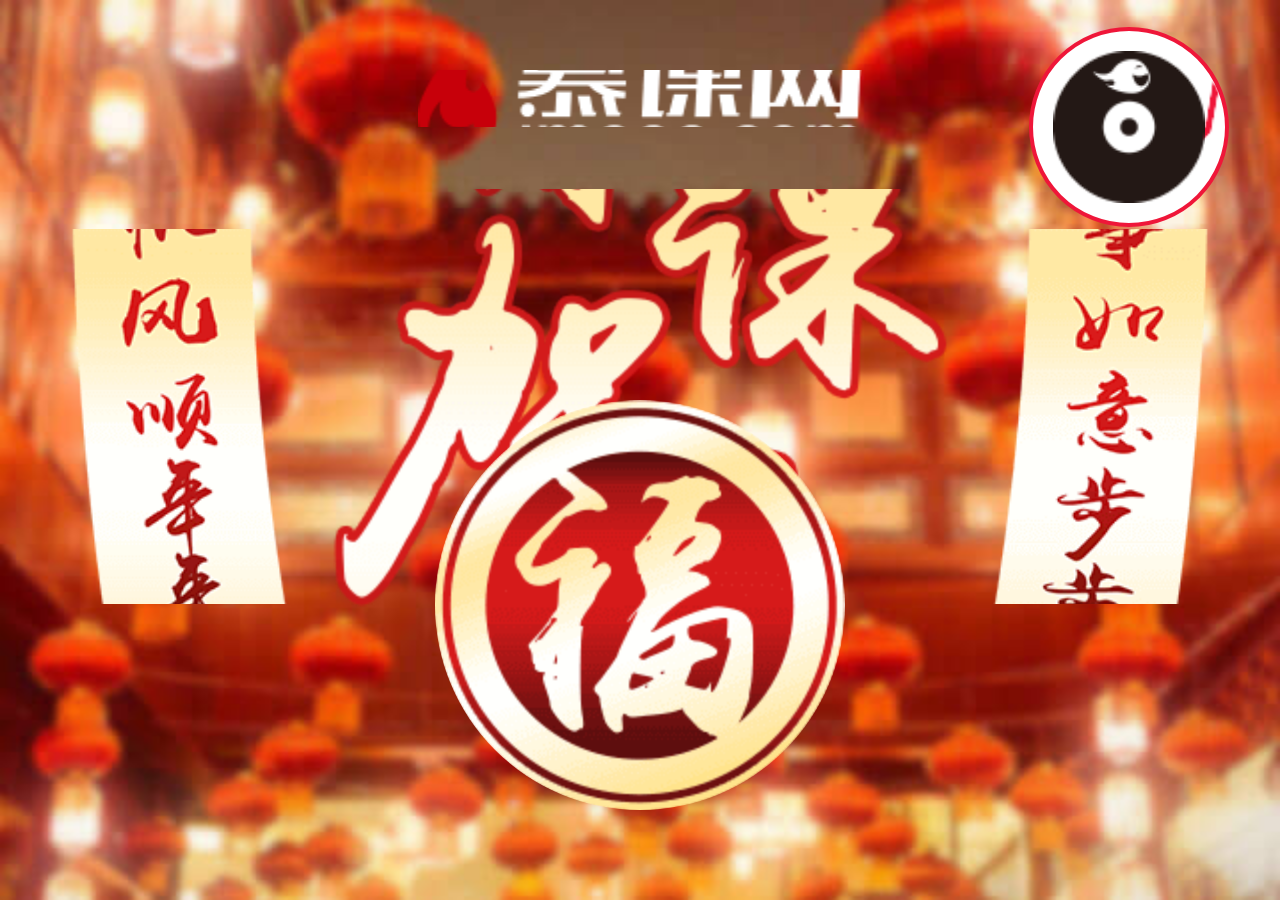
==== index.html @ af1b5fbf "移动index的位置" ====
<!DOCTYPE html>
	<html lang="Zh-cn">
	<head>
		<meta charset="UTF-8">
		<title>测试</title>
		<link rel="stylesheet" href="../css/style.css">
	</head>
	<body>
		<div id="music">
			<img src="../image/music_pointer.png">
			<img src="../image/music_disc.png">
		</div>

		<div class="page" id="page1">
			<div class="bg"></div>
			<div class="p1_lantern">点击屏幕<br>开启2018好运</div>
			<div class="p1_imooc"></div>
			<div class="p1_words">2018年新年特献</div>
		</div>
		<div class="page" id="page2">
			<div class="bg"></div>
			<div class="p2_circle"></div>
			<div class="p2_2016"></div>
		</div>
		<div class="page" id="page3">
			<div class="bg"></div>
			<div class="p3_logo"></div>
			<div class="p3_title"></div>
			<div class="p3_second"></div>
			<div class="p3_first"></div>			
			<div class="p3_blessing"></div>
		</div>

	</body>
	</html>
---- css/style.css ----
*{
	margin: 0;
	padding: 0;
	border: none;
	font-size: 1.5625vw;
	font-family: "Microsoft Yahei";
}
html,body{
	width: 100%;
	height: 100%;
}

/* music */
#music{
	position: fixed;
	top: 3vh;
	right: 4vw;
	width: 15vw;
	height: 15vw;
	border: 4px solid #ef1639;
	border-radius: 50%;
	background: #fff;
}
#music > img:first-of-type {
	position: absolute;
	top: 24%;
	right: 2.5%;
	width: 28.421%;
}
#music > img:last-of-type {
	position: absolute;
	top: 0;
	right: 0;
	left: 0;
	bottom: 0;
	margin: auto;
	width: 79%;
}
/* page */
.page {
	position: absolute;
	height: 100%;
	width: 100%;
}
.page > .bg{
	position: absolute;
	z-index: -1;
	width: 100%;
	height: 100%;
}
/* page1 */
#page1 {
	display: none;
}
#page1 > .bg{
	background:url("../image/p1_bg.jpg") no-repeat center center;
	background-size: 100%;

}
#page1 > .p1_lantern {
	position: absolute;
	top: -3.4%;
	right: 0;
	left: 0;
	margin: auto;
	background: url('../image/p1_lantern.png') no-repeat center bottom;
	background-size: 100%;
	width: 45vw;
	height: 71.2vh;
	font-size: 3.506rem;
	padding-top: 31vh;
	text-align: center;
	-webkit-box-sizing: border-box;
	   -moz-box-sizing: border-box;
	    -ms-box-sizing: border-box;
	     -o-box-sizing: border-box;
	        box-sizing: border-box;

}

#page1 > .p1_lantern:before	{
	position: absolute;
	top: 0;
	left: 0;
	right: 0;
	bottom: 0;
	z-index: -1;
	content: "";
	margin: auto;
	width: 30vw;
	height: 30vw;
	background: #d60b3b;
	border-radius: 50%;
	opacity: .5;
	-webkit-box-shadow: 0 0 10vw 10vw #d60b3b;
	   -moz-box-shadow: 0 0 10vw 10vw #d60b3b;
	     -o-box-shadow: 0 0 10vw 10vw #d60b3b;
	        box-shadow: 0 0 10vw 10vw #d60b3b;
}

#page1 > .p1_imooc {
	background: url('../image/p1_imooc.png') no-repeat center center;
	background-size: 100%;
	position: absolute;
	bottom: 9vh;
	right: 0;
	left: 0;
	width: 27.656vw;
	height: 18.64vh;
	margin: auto;
}

#page1 > .p1_words {
	font-size: 2.134rem;
	position: absolute;
	right: 0;
	left: 0;
	bottom: 48px;
	text-align: center;
	color: #231851;
}

/* page2 */
#page2 {
	display: none;
}
#page2 > .bg{
	background:url("../image/p2_bg.jpg") no-repeat center center;
	background-size: 100%;

}

#page2 > .p2_circle {
	position: absolute;
	top: 0;
	right: 0;
	left: 0;
	bottom: 0;
	margin: auto;
	border-radius: 50%;
	background: url('../image/p2_circle_outer.png') no-repeat center center;
	background-size: 100%;
	width: 59.375vw;
	height: 59.375vw;
}

#page2 > .p2_circle:before {
	position: absolute;
	top: 0;
	right: 0;
	left: 0;
	bottom: 0;
	margin: auto;
	border-radius: 50%;
	content: "";
	background: url('../image/p2_circle_middle.png') no-repeat center center;
	background-size: 100%;
	width: 42.625vw;
	height: 42.625vw;
}

#page2 > .p2_circle:after {
	position: absolute;
	top: 0;
	right: 0;
	left: 0;
	bottom: 0;
	border-radius: 50%;
	content: "";
	margin: auto;
	background: url('../image/p2_circle_inner.png') no-repeat center center;
	background-size: 100%;
	width: 39.9375vw;
	height: 39.9375vw;
}

#page2 > .p2_2016 {
	position: absolute;
	top: 0;
	right: 0;
	left: 0;
	bottom: 0;
	margin: auto;
	background: url('../image/p2_2016.png') no-repeat center center;
	background-size: 100%;
	width: 27.5vw;
	height: 6.24vh;
}
/* page1 bg */
#page3 {
	display: block;
}
#page3 > .bg{
	background:url("../image/p3_bg.jpg") no-repeat center center;
	background-size: 100%;
}
#page3 > .p3_logo{
	background: url('../image/p3_logo.png') no-repeat center center;
	background-size: 100%;
	position: absolute;
	right: 0;
	top: 7.82vh;
	left: 0;
	margin: auto;
	width: 34.6875vw;
	height: 6.327vh;
}
#page3 > .p3_title {
	position: absolute;
	right: 0;
	left: 0;
	top: 21vh;
	margin: auto;
	background: url('../image/p3_title.png') no-repeat center center;
	background-size: 100%;
	width: 48.125vw;
	height: 50vh;
}
#page3 > .p3_second {
	position: absolute;
	left: 3.75vw;
	top: 25.48vh;
	background: url('../image/p3_couplet_second.png') no-repeat center center;
	background-size: 100%;
	width: 22.8125vw;
	height: 41.652vh;
}
#page3 > .p3_first {
	position: absolute;
	right: 3.75vw;
	top: 25.48vh;
	background: url('../image/p3_couplet_first.png') no-repeat center center;
	background-size: 100%;
	width: 22.8125vw;
	height: 41.652vh;
}
#page3 > .p3_blessing {
	position: absolute;
	right: 0;
	left: 0;
	bottom: 10vh;
	margin: auto;
	background: url('../image/p3_blessing.png') no-repeat center center;
	background-size: 100%;
	border-radius: 50%;
	width: 32vw;
	height: 32vw;
	color: #fff;
}
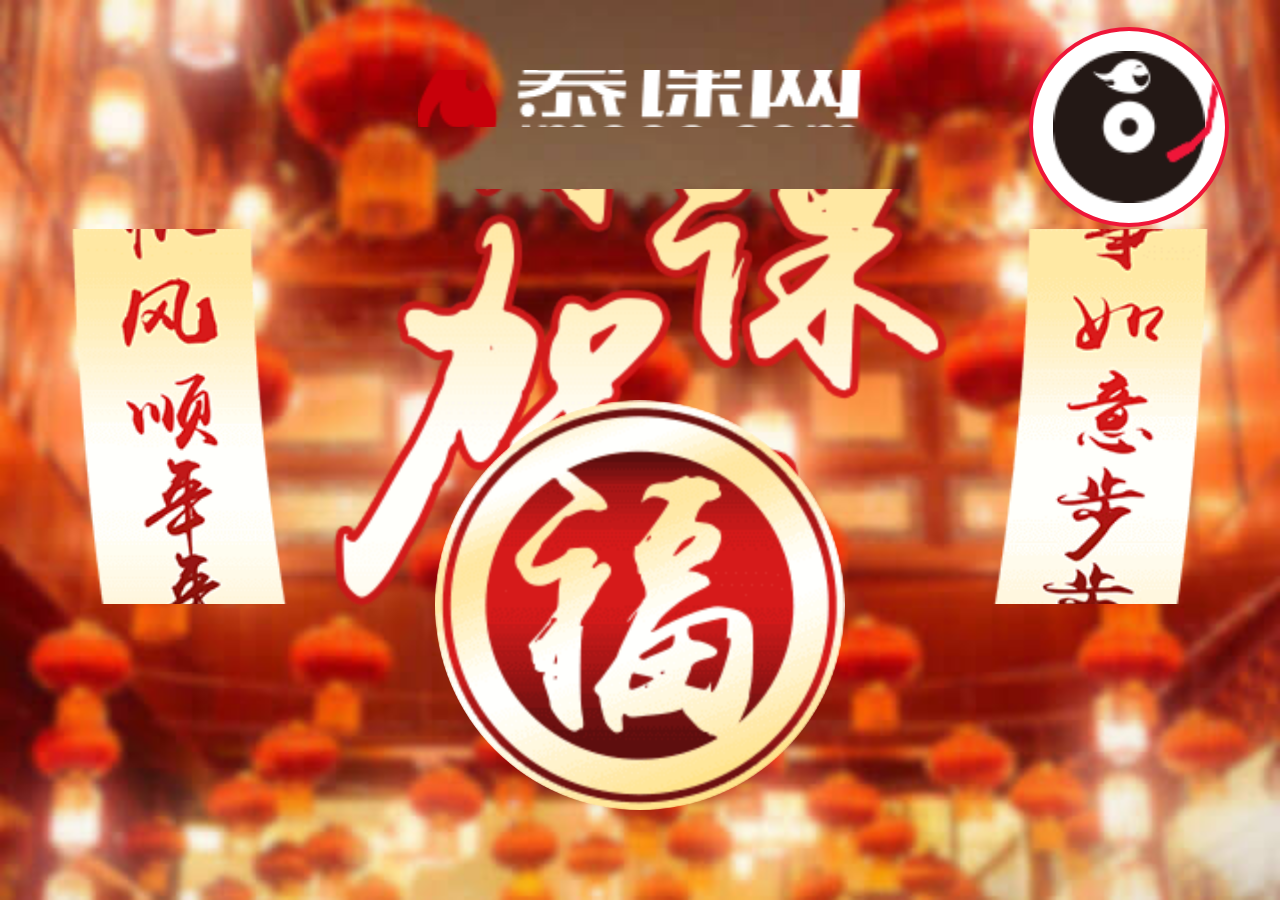
==== commit 233ea1de: "添加动画效果" ====
--- a/index.html
+++ b/index.html
@@ -8,7 +8,7 @@
 	<body>
 		<div id="music">
 			<img src="../image/music_pointer.png">
-			<img src="../image/music_disc.png">
+			<img class="play" src="../image/music_disc.png">
 		</div>
 
 		<div class="page" id="page1">
--- a/css/style.css
+++ b/css/style.css
@@ -1,249 +1,527 @@
-*{
-	margin: 0;
-	padding: 0;
-	border: none;
-	font-size: 1.5625vw;
-	font-family: "Microsoft Yahei";
-}
-html,body{
-	width: 100%;
-	height: 100%;
-}
+* {
+    margin: 0;
+    padding: 0;
+    border: none;
+    font-size: 1.5625vw;
+    font-family: "Microsoft Yahei";
+}
+
+html,
+body {
+    width: 100%;
+    height: 100%;
+}
+
+
 
 /* music */
-#music{
-	position: fixed;
-	top: 3vh;
-	right: 4vw;
-	width: 15vw;
-	height: 15vw;
-	border: 4px solid #ef1639;
-	border-radius: 50%;
-	background: #fff;
-}
-#music > img:first-of-type {
-	position: absolute;
-	top: 24%;
-	right: 2.5%;
-	width: 28.421%;
-}
-#music > img:last-of-type {
-	position: absolute;
-	top: 0;
-	right: 0;
-	left: 0;
-	bottom: 0;
-	margin: auto;
-	width: 79%;
-}
+
+#music {
+    position: fixed;
+    top: 3vh;
+    right: 4vw;
+    width: 15vw;
+    height: 15vw;
+    border: 4px solid #ef1639;
+    border-radius: 50%;
+    background: #fff;
+}
+
+#music>img:first-of-type {
+    position: absolute;
+    top: 24%;
+    right: 2.5%;
+    width: 28.421%;
+    z-index: 1;
+}
+
+#music>img:last-of-type {
+    position: absolute;
+    top: 0;
+    right: 0;
+    left: 0;
+    bottom: 0;
+    margin: auto;
+    width: 79%;
+    z-index: 0;
+}
+
+
+/* 碟片旋转效果 */
+
+#music>img.play {
+    -webkit-animation: music_disk 4s linear infinite;
+    -o-animation: music_disk 4s linear infinite;
+    animation: music_disk 4s linear infinite;
+}
+
+@-webkit-keyframes music_disk {
+    0% {
+        -webkit-transform: rotate(0deg);
+        -ms-transform: rotate(0deg);
+        -o-transform: rotate(0deg);
+        transform: rotate(0deg);
+    }
+    100% {
+        -webkit-transform: rotate(360deg);
+        -ms-transform: rotate(360deg);
+        -o-transform: rotate(360deg);
+        transform: rotate(360deg);
+    }
+}
+
+@-o-keyframes music_disk {
+    0% {
+        -webkit-transform: rotate(0deg);
+        -ms-transform: rotate(0deg);
+        -o-transform: rotate(0deg);
+        transform: rotate(0deg);
+    }
+    100% {
+        -webkit-transform: rotate(360deg);
+        -ms-transform: rotate(360deg);
+        -o-transform: rotate(360deg);
+        transform: rotate(360deg);
+    }
+}
+
+@keyframes music_disk {
+    0% {
+        -webkit-transform: rotate(0deg);
+        -ms-transform: rotate(0deg);
+        -o-transform: rotate(0deg);
+        transform: rotate(0deg);
+    }
+    100% {
+        -webkit-transform: rotate(360deg);
+        -ms-transform: rotate(360deg);
+        -o-transform: rotate(360deg);
+        transform: rotate(360deg);
+    }
+}
+
+
 /* page */
+
 .page {
-	position: absolute;
-	height: 100%;
-	width: 100%;
-}
-.page > .bg{
-	position: absolute;
-	z-index: -1;
-	width: 100%;
-	height: 100%;
-}
+    position: absolute;
+    height: 100%;
+    width: 100%;
+}
+
+.page>.bg {
+    position: absolute;
+    z-index: -1;
+    width: 100%;
+    height: 100%;
+}
+
+
+
 /* page1 */
+
 #page1 {
-	display: none;
-}
-#page1 > .bg{
-	background:url("../image/p1_bg.jpg") no-repeat center center;
-	background-size: 100%;
-
-}
-#page1 > .p1_lantern {
-	position: absolute;
-	top: -3.4%;
-	right: 0;
-	left: 0;
-	margin: auto;
-	background: url('../image/p1_lantern.png') no-repeat center bottom;
-	background-size: 100%;
-	width: 45vw;
-	height: 71.2vh;
-	font-size: 3.506rem;
-	padding-top: 31vh;
-	text-align: center;
-	-webkit-box-sizing: border-box;
-	   -moz-box-sizing: border-box;
-	    -ms-box-sizing: border-box;
-	     -o-box-sizing: border-box;
-	        box-sizing: border-box;
-
-}
-
-#page1 > .p1_lantern:before	{
-	position: absolute;
-	top: 0;
-	left: 0;
-	right: 0;
-	bottom: 0;
-	z-index: -1;
-	content: "";
-	margin: auto;
-	width: 30vw;
-	height: 30vw;
-	background: #d60b3b;
-	border-radius: 50%;
-	opacity: .5;
-	-webkit-box-shadow: 0 0 10vw 10vw #d60b3b;
-	   -moz-box-shadow: 0 0 10vw 10vw #d60b3b;
-	     -o-box-shadow: 0 0 10vw 10vw #d60b3b;
-	        box-shadow: 0 0 10vw 10vw #d60b3b;
-}
-
-#page1 > .p1_imooc {
-	background: url('../image/p1_imooc.png') no-repeat center center;
-	background-size: 100%;
-	position: absolute;
-	bottom: 9vh;
-	right: 0;
-	left: 0;
-	width: 27.656vw;
-	height: 18.64vh;
-	margin: auto;
-}
-
-#page1 > .p1_words {
-	font-size: 2.134rem;
-	position: absolute;
-	right: 0;
-	left: 0;
-	bottom: 48px;
-	text-align: center;
-	color: #231851;
-}
+    display: none;
+}
+
+#page1>.bg {
+    background: url("../image/p1_bg.jpg") no-repeat center center;
+    background-size: 100%;
+}
+
+#page1>.p1_lantern {
+    position: absolute;
+    top: -3.4%;
+    right: 0;
+    left: 0;
+    margin: auto;
+    background: url('../image/p1_lantern.png') no-repeat center bottom;
+    background-size: 100%;
+    width: 45vw;
+    height: 71.2vh;
+    font-size: 3.506rem;
+    padding-top: 31vh;
+    text-align: center;
+    -webkit-box-sizing: border-box;
+    -moz-box-sizing: border-box;
+    -ms-box-sizing: border-box;
+    -o-box-sizing: border-box;
+    box-sizing: border-box;
+}
+
+
+#page1>.p1_lantern:before {
+    position: absolute;
+    top: 0;
+    left: 0;
+    right: 0;
+    bottom: 0;
+    z-index: -1;
+    content: "";
+    margin: auto;
+    width: 30vw;
+    height: 30vw;
+    background: #d60b3b;
+    border-radius: 50%;
+    opacity: .5;
+    -webkit-box-shadow: 0 0 10vw 10vw #d60b3b;
+    -moz-box-shadow: 0 0 10vw 10vw #d60b3b;
+    -o-box-shadow: 0 0 10vw 10vw #d60b3b;
+    box-shadow: 0 0 10vw 10vw #d60b3b;
+    -webkit-animation: p1_lantern .5s infinite alternate;
+    -o-animation: p1_lantern .5s infinite alternate;
+    animation: p1_lantern .5s infinite alternate;
+}
+
+@-webkit-keyframes p1_lantern {
+    0% {
+        opacity: .5;
+        -webkit-transform: scale(.8, .8);
+        transform: scale(.8, .8);
+    }
+    100% {
+        opacity: 1;
+    }
+}
+
+@-o-keyframes p1_lantern {
+    0% {
+        opacity: .5;
+        -webkit-transform: scale(.8, .8);
+        transform: scale(.8, .8);
+    }
+    100% {
+        opacity: 1;
+    }
+}
+
+@keyframes p1_lantern {
+    0% {
+        opacity: .5;
+        -webkit-transform: scale(.8, .8);
+        transform: scale(.8, .8);
+    }
+    100% {
+        opacity: 1;
+    }
+}
+
+#page1>.p1_imooc {
+    background: url('../image/p1_imooc.png') no-repeat center center;
+    background-size: 100%;
+    position: absolute;
+    bottom: 9vh;
+    right: 0;
+    left: 0;
+    width: 27.656vw;
+    height: 18.64vh;
+    margin: auto;
+}
+
+#page1>.p1_words {
+    font-size: 2.134rem;
+    position: absolute;
+    right: 0;
+    left: 0;
+    bottom: 48px;
+    text-align: center;
+    color: #231851;
+}
+
+
 
 /* page2 */
+
 #page2 {
-	display: none;
-}
-#page2 > .bg{
-	background:url("../image/p2_bg.jpg") no-repeat center center;
-	background-size: 100%;
-
-}
-
-#page2 > .p2_circle {
-	position: absolute;
-	top: 0;
-	right: 0;
-	left: 0;
-	bottom: 0;
-	margin: auto;
-	border-radius: 50%;
-	background: url('../image/p2_circle_outer.png') no-repeat center center;
-	background-size: 100%;
-	width: 59.375vw;
-	height: 59.375vw;
-}
-
-#page2 > .p2_circle:before {
-	position: absolute;
-	top: 0;
-	right: 0;
-	left: 0;
-	bottom: 0;
-	margin: auto;
-	border-radius: 50%;
-	content: "";
-	background: url('../image/p2_circle_middle.png') no-repeat center center;
-	background-size: 100%;
-	width: 42.625vw;
-	height: 42.625vw;
-}
-
-#page2 > .p2_circle:after {
-	position: absolute;
-	top: 0;
-	right: 0;
-	left: 0;
-	bottom: 0;
-	border-radius: 50%;
-	content: "";
-	margin: auto;
-	background: url('../image/p2_circle_inner.png') no-repeat center center;
-	background-size: 100%;
-	width: 39.9375vw;
-	height: 39.9375vw;
-}
-
-#page2 > .p2_2016 {
-	position: absolute;
-	top: 0;
-	right: 0;
-	left: 0;
-	bottom: 0;
-	margin: auto;
-	background: url('../image/p2_2016.png') no-repeat center center;
-	background-size: 100%;
-	width: 27.5vw;
-	height: 6.24vh;
-}
+    display: none;
+}
+
+#page2>.bg {
+    background: url("../image/p2_bg.jpg") no-repeat center center;
+    background-size: 100%;
+}
+
+#page2>.p2_circle {
+    position: absolute;
+    top: 0;
+    right: 0;
+    left: 0;
+    bottom: 0;
+    margin: auto;
+    border-radius: 50%;
+    background: url('../image/p2_circle_outer.png') no-repeat center center;
+    background-size: 100%;
+    width: 59.375vw;
+    height: 59.375vw;
+    -webkit-animation: p2_circle_outter 1s linear 3s infinite;
+    -o-animation: p2_circle_outter 1s linear 3s infinite;
+    animation: p2_circle_outter 1s linear 3s infinite;
+}
+@keyframes p2_circle_outter {
+	0%{
+		transform: rotate(0deg);
+		-o-transform: rotate(0deg);
+		-webkit-transform: rotate(0deg);
+	}
+	100%{
+		transform: rotate(-360deg);
+		-o-transform: rotate(-360deg);
+		-webkit-transform: rotate(-360deg);
+	}
+}
+@-webkit-keyframes p2_circle_outter {
+	0%{
+		transform: rotate(0deg);
+		-o-transform: rotate(0deg);
+		-webkit-transform: rotate(0deg);
+	}
+	100%{
+		transform: rotate(-360deg);
+		-o-transform: rotate(-360deg);
+		-webkit-transform: rotate(-360deg);
+	}
+}
+@-o-keyframes p2_circle_outter {
+	0%{
+		transform: rotate(0deg);
+		-o-transform: rotate(0deg);
+		-webkit-transform: rotate(0deg);
+	}
+	100%{
+		transform: rotate(-360deg);
+		-o-transform: rotate(-360deg);
+		-webkit-transform: rotate(-360deg);
+	}
+}
+
+#page2>.p2_circle:before {
+    position: absolute;
+    top: 0;
+    right: 0;
+    left: 0;
+    bottom: 0;
+    margin: auto;
+    border-radius: 50%;
+    content: "";
+    background: url('../image/p2_circle_middle.png') no-repeat center center;
+    background-size: 100%;
+    width: 42.625vw;
+    height: 42.625vw;
+    -webkit-animation: p2_circle_middle 1s linear 2s infinite;
+    -o-animation: p2_circle_middle 1s linear 2s infinite;
+    animation: p2_circle_middle 1s linear 2s infinite;
+}
+@keyframes p2_circle_middle {
+	0%{
+		transform: rotate(0deg);
+		-o-transform: rotate(0deg);
+		-webkit-transform: rotate(0deg);
+	}
+	100%{
+		transform: rotate(720deg);
+		-o-transform: rotate(720deg);
+		-webkit-transform: rotate(720deg);
+	}
+}
+@-webkit-keyframes p2_circle_middle {
+	0%{
+		transform: rotate(0deg);
+		-o-transform: rotate(0deg);
+		-webkit-transform: rotate(0deg);
+	}
+	100%{
+		transform: rotate(720deg);
+		-o-transform: rotate(720deg);
+		-webkit-transform: rotate(720deg);
+	}
+}
+@-o-keyframes p2_circle_middle {
+	0%{
+		transform: rotate(0deg);
+		-o-transform: rotate(0deg);
+		-webkit-transform: rotate(0deg);
+	}
+	100%{
+		transform: rotate(720deg);
+		-o-transform: rotate(720deg);
+		-webkit-transform: rotate(720deg);
+	}
+}
+
+
+#page2>.p2_circle:after {
+    position: absolute;
+    top: 0;
+    right: 0;
+    left: 0;
+    bottom: 0;
+    border-radius: 50%;
+    content: "";
+    margin: auto;
+    background: url('../image/p2_circle_inner.png') no-repeat center center;
+    background-size: 100%;
+    width: 37.9375vw;
+    height: 37.9375vw;
+    -webkit-animation: p2_circle_inner 1s linear 1s infinite;
+    -o-animation: p2_circle_inner 1s linear 1s infinite;
+    animation: p2_circle_inner 1s linear 1s infinite;
+}
+@keyframes p2_circle_inner {
+	0%{
+		transform: rotate(0deg);
+		-o-transform: rotate(0deg);
+		-webkit-transform: rotate(0deg);
+	}
+	100%{
+		transform: rotate(-1080deg);
+		-o-transform: rotate(-1080deg);
+		-webkit-transform: rotate(-1080deg);
+	}
+}
+@-webkit-keyframes p2_circle_inner {
+	0%{
+		transform: rotate(0deg);
+		-o-transform: rotate(0deg);
+		-webkit-transform: rotate(0deg);
+	}
+	100%{
+		transform: rotate(-1080deg);
+		-o-transform: rotate(-1080deg);
+		-webkit-transform: rotate(-1080deg);
+	}
+}
+@-o-keyframes p2_circle_inner {
+	0%{
+		transform: rotate(0deg);
+		-o-transform: rotate(0deg);
+		-webkit-transform: rotate(0deg);
+	}
+	100%{
+		transform: rotate(-1080deg);
+		-o-transform: rotate(-1080deg);
+		-webkit-transform: rotate(-1080deg);
+	}
+}
+
+#page2>.p2_2016 {
+    position: absolute;
+    top: 0;
+    right: 0;
+    left: 0;
+    bottom: 0;
+    margin: auto;
+    background: url('../image/p2_2016.png') no-repeat center center;
+    background-size: 100%;
+    width: 27.5vw;
+    height: 6.24vh;
+}
+
+
+
 /* page1 bg */
+
 #page3 {
-	display: block;
-}
-#page3 > .bg{
-	background:url("../image/p3_bg.jpg") no-repeat center center;
-	background-size: 100%;
-}
-#page3 > .p3_logo{
-	background: url('../image/p3_logo.png') no-repeat center center;
-	background-size: 100%;
-	position: absolute;
-	right: 0;
-	top: 7.82vh;
-	left: 0;
-	margin: auto;
-	width: 34.6875vw;
-	height: 6.327vh;
-}
-#page3 > .p3_title {
-	position: absolute;
-	right: 0;
-	left: 0;
-	top: 21vh;
-	margin: auto;
-	background: url('../image/p3_title.png') no-repeat center center;
-	background-size: 100%;
-	width: 48.125vw;
-	height: 50vh;
-}
-#page3 > .p3_second {
-	position: absolute;
-	left: 3.75vw;
-	top: 25.48vh;
-	background: url('../image/p3_couplet_second.png') no-repeat center center;
-	background-size: 100%;
-	width: 22.8125vw;
-	height: 41.652vh;
-}
-#page3 > .p3_first {
-	position: absolute;
-	right: 3.75vw;
-	top: 25.48vh;
-	background: url('../image/p3_couplet_first.png') no-repeat center center;
-	background-size: 100%;
-	width: 22.8125vw;
-	height: 41.652vh;
-}
-#page3 > .p3_blessing {
-	position: absolute;
-	right: 0;
-	left: 0;
-	bottom: 10vh;
-	margin: auto;
-	background: url('../image/p3_blessing.png') no-repeat center center;
-	background-size: 100%;
-	border-radius: 50%;
-	width: 32vw;
-	height: 32vw;
-	color: #fff;
+    display: block;
+}
+
+#page3>.bg {
+    background: url("../image/p3_bg.jpg") no-repeat center center;
+    background-size: 100%;
+}
+
+#page3>.p3_logo {
+    background: url('../image/p3_logo.png') no-repeat center center;
+    background-size: 100%;
+    position: absolute;
+    right: 0;
+    top: 7.82vh;
+    left: 0;
+    margin: auto;
+    width: 34.6875vw;
+    height: 6.327vh;
+}
+
+#page3>.p3_title {
+    position: absolute;
+    right: 0;
+    left: 0;
+    top: 21vh;
+    margin: auto;
+    background: url('../image/p3_title.png') no-repeat center center;
+    background-size: 100%;
+    width: 48.125vw;
+    height: 50vh;
+}
+
+#page3>.p3_second {
+    position: absolute;
+    left: 3.75vw;
+    top: 25.48vh;
+    background: url('../image/p3_couplet_second.png') no-repeat center center;
+    background-size: 100%;
+    width: 22.8125vw;
+    height: 41.652vh;
+}
+
+#page3>.p3_first {
+    position: absolute;
+    right: 3.75vw;
+    top: 25.48vh;
+    background: url('../image/p3_couplet_first.png') no-repeat center center;
+    background-size: 100%;
+    width: 22.8125vw;
+    height: 41.652vh;
+}
+
+#page3>.p3_blessing {
+    position: absolute;
+    right: 0;
+    left: 0;
+    bottom: 10vh;
+    margin: auto;
+    background: url('../image/p3_blessing.png') no-repeat center center;
+    background-size: 100%;
+    border-radius: 50%;
+    width: 32vw;
+    height: 32vw;
+    color: #fff;
+    -webkit-animation: p3_blessing 2s linear infinite;
+    -o-animation: p3_blessing 2s linear infinite;
+    animation: p3_blessing 2s linear infinite;
+}
+@keyframes p3_blessing {
+	0%{
+		transform: rotate(0deg);
+		-o-transform: rotate(0deg);
+		-webkit-transform: rotate(0deg);
+	}
+	100%{
+		transform: rotate(360deg);
+		-o-transform: rotate(360deg);
+		-webkit-transform: rotate(360deg);
+	}
+}
+@-webkit-keyframes p3_blessing {
+	0%{
+		transform: rotate(0deg);
+		-o-transform: rotate(0deg);
+		-webkit-transform: rotate(0deg);
+	}
+	100%{
+		transform: rotate(360deg);
+		-o-transform: rotate(360deg);
+		-webkit-transform: rotate(360deg);
+	}
+}
+@-o-keyframes p3_blessing {
+	0%{
+		transform: rotate(0deg);
+		-o-transform: rotate(0deg);
+		-webkit-transform: rotate(0deg);
+	}
+	100%{
+		transform: rotate(360deg);
+		-o-transform: rotate(360deg);
+		-webkit-transform: rotate(360deg);
+	}
 }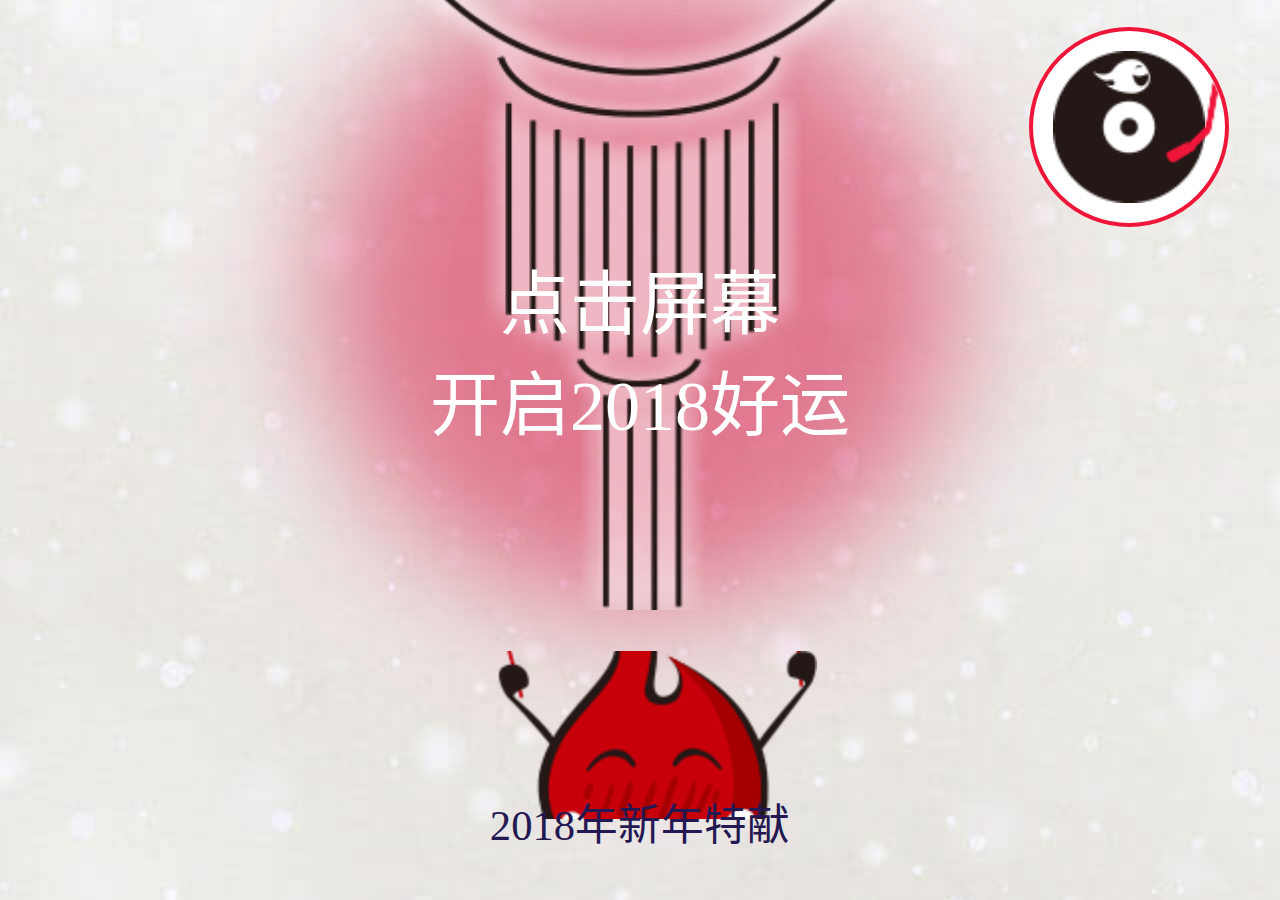
==== commit b423e53b: "FINISH！" ====
--- a/index.html
+++ b/index.html
@@ -2,15 +2,14 @@
 	<html lang="Zh-cn">
 	<head>
 		<meta charset="UTF-8">
+		<meta name="X-UA-Compatible" content="IE=edge, chrome=1">
+		<meta name="viewport" content="width=device-width, initial-scale=1, minimum-scale=1,maximum-scale=1,user-scalable=no">
+		<meta name="format-detection" content="telephone=no">
 		<title>测试</title>
-		<link rel="stylesheet" href="../css/style.css">
+		<link rel="stylesheet" href="css/style.css">
+		<script type="text/javascript" src="js/index.js"></script>
 	</head>
 	<body>
-		<div id="music">
-			<img src="../image/music_pointer.png">
-			<img class="play" src="../image/music_disc.png">
-		</div>
-
 		<div class="page" id="page1">
 			<div class="bg"></div>
 			<div class="p1_lantern">点击屏幕<br>开启2018好运</div>
@@ -18,18 +17,25 @@
 			<div class="p1_words">2018年新年特献</div>
 		</div>
 		<div class="page" id="page2">
+			<div class="bg p2_loading"></div>
 			<div class="bg"></div>
 			<div class="p2_circle"></div>
 			<div class="p2_2016"></div>
 		</div>
 		<div class="page" id="page3">
 			<div class="bg"></div>
-			<div class="p3_logo"></div>
+			<div class="p3_logo" id="logo"></div>
 			<div class="p3_title"></div>
 			<div class="p3_second"></div>
 			<div class="p3_first"></div>			
 			<div class="p3_blessing"></div>
 		</div>
-
+		<div class="music">
+			<img src="image/music_pointer.png">
+			<img class="play" id="music" src="image/music_disc.png">
+		</div>
+		<audio autoplay="true">
+			<source src="audio/2855.wav" type="audio/mpeg">
+		</audio>
 	</body>
 	</html>--- a/css/style.css
+++ b/css/style.css
@@ -10,13 +10,15 @@
 body {
     width: 100%;
     height: 100%;
-}
+    overflow: hidden;
+}
+
 
 
 
 /* music */
 
-#music {
+.music {
     position: fixed;
     top: 3vh;
     right: 4vw;
@@ -27,7 +29,7 @@
     background: #fff;
 }
 
-#music>img:first-of-type {
+.music>img:first-of-type {
     position: absolute;
     top: 24%;
     right: 2.5%;
@@ -35,7 +37,7 @@
     z-index: 1;
 }
 
-#music>img:last-of-type {
+.music>img:last-of-type {
     position: absolute;
     top: 0;
     right: 0;
@@ -47,9 +49,10 @@
 }
 
 
+
 /* 碟片旋转效果 */
 
-#music>img.play {
+.music>img.play {
     -webkit-animation: music_disk 4s linear infinite;
     -o-animation: music_disk 4s linear infinite;
     animation: music_disk 4s linear infinite;
@@ -101,6 +104,7 @@
 }
 
 
+
 /* page */
 
 .page {
@@ -118,10 +122,11 @@
 
 
 
+
 /* page1 */
 
 #page1 {
-    display: none;
+    display: block;
 }
 
 #page1>.bg {
@@ -140,6 +145,7 @@
     width: 45vw;
     height: 71.2vh;
     font-size: 3.506rem;
+    color: #fff;
     padding-top: 31vh;
     text-align: center;
     -webkit-box-sizing: border-box;
@@ -230,10 +236,50 @@
 
 
 
+
 /* page2 */
 
 #page2 {
     display: none;
+    -webkit-transition: .5s;
+    -o-transition: .5s;
+    transition: .5s;
+}
+
+#page2.fadeOut {
+    opacity: .3;
+    -webkit-transform: translate(0, -100%);
+    -o-transform: translate(0, -100%);
+    transform: translate(0, -100%);
+}
+#page2 >.bg_p2_loading {z-index: 4;background: #ef1639;
+-webkit-animation: bg_p2_loading 1s linear forwards;
+-o-animation: bg_p2_loading 1s linear forwards;
+animation: bg_p2_loading 1s linear forwards;
+}
+@-webkit-keyframes bg_p2_loading {
+    0%{
+        opacity: 1;
+    }
+    100%{
+        opacity: 0;
+    }
+}
+@-o-keyframes bg_p2_loading {
+    0%{
+        opacity: 1;
+    }
+    100%{
+        opacity: 0;
+    }
+}
+@keyframes bg_p2_loading {
+    0%{
+        opacity: 1;
+    }
+    100%{
+        opacity: 0;
+    }
 }
 
 #page2>.bg {
@@ -257,41 +303,44 @@
     -o-animation: p2_circle_outter 1s linear 3s infinite;
     animation: p2_circle_outter 1s linear 3s infinite;
 }
+
 @keyframes p2_circle_outter {
-	0%{
-		transform: rotate(0deg);
-		-o-transform: rotate(0deg);
-		-webkit-transform: rotate(0deg);
-	}
-	100%{
-		transform: rotate(-360deg);
-		-o-transform: rotate(-360deg);
-		-webkit-transform: rotate(-360deg);
-	}
-}
+    0% {
+        transform: rotate(0deg);
+        -o-transform: rotate(0deg);
+        -webkit-transform: rotate(0deg);
+    }
+    100% {
+        transform: rotate(-360deg);
+        -o-transform: rotate(-360deg);
+        -webkit-transform: rotate(-360deg);
+    }
+}
+
 @-webkit-keyframes p2_circle_outter {
-	0%{
-		transform: rotate(0deg);
-		-o-transform: rotate(0deg);
-		-webkit-transform: rotate(0deg);
-	}
-	100%{
-		transform: rotate(-360deg);
-		-o-transform: rotate(-360deg);
-		-webkit-transform: rotate(-360deg);
-	}
-}
+    0% {
+        transform: rotate(0deg);
+        -o-transform: rotate(0deg);
+        -webkit-transform: rotate(0deg);
+    }
+    100% {
+        transform: rotate(-360deg);
+        -o-transform: rotate(-360deg);
+        -webkit-transform: rotate(-360deg);
+    }
+}
+
 @-o-keyframes p2_circle_outter {
-	0%{
-		transform: rotate(0deg);
-		-o-transform: rotate(0deg);
-		-webkit-transform: rotate(0deg);
-	}
-	100%{
-		transform: rotate(-360deg);
-		-o-transform: rotate(-360deg);
-		-webkit-transform: rotate(-360deg);
-	}
+    0% {
+        transform: rotate(0deg);
+        -o-transform: rotate(0deg);
+        -webkit-transform: rotate(0deg);
+    }
+    100% {
+        transform: rotate(-360deg);
+        -o-transform: rotate(-360deg);
+        -webkit-transform: rotate(-360deg);
+    }
 }
 
 #page2>.p2_circle:before {
@@ -311,41 +360,44 @@
     -o-animation: p2_circle_middle 1s linear 2s infinite;
     animation: p2_circle_middle 1s linear 2s infinite;
 }
+
 @keyframes p2_circle_middle {
-	0%{
-		transform: rotate(0deg);
-		-o-transform: rotate(0deg);
-		-webkit-transform: rotate(0deg);
-	}
-	100%{
-		transform: rotate(720deg);
-		-o-transform: rotate(720deg);
-		-webkit-transform: rotate(720deg);
-	}
-}
+    0% {
+        transform: rotate(0deg);
+        -o-transform: rotate(0deg);
+        -webkit-transform: rotate(0deg);
+    }
+    100% {
+        transform: rotate(720deg);
+        -o-transform: rotate(720deg);
+        -webkit-transform: rotate(720deg);
+    }
+}
+
 @-webkit-keyframes p2_circle_middle {
-	0%{
-		transform: rotate(0deg);
-		-o-transform: rotate(0deg);
-		-webkit-transform: rotate(0deg);
-	}
-	100%{
-		transform: rotate(720deg);
-		-o-transform: rotate(720deg);
-		-webkit-transform: rotate(720deg);
-	}
-}
+    0% {
+        transform: rotate(0deg);
+        -o-transform: rotate(0deg);
+        -webkit-transform: rotate(0deg);
+    }
+    100% {
+        transform: rotate(720deg);
+        -o-transform: rotate(720deg);
+        -webkit-transform: rotate(720deg);
+    }
+}
+
 @-o-keyframes p2_circle_middle {
-	0%{
-		transform: rotate(0deg);
-		-o-transform: rotate(0deg);
-		-webkit-transform: rotate(0deg);
-	}
-	100%{
-		transform: rotate(720deg);
-		-o-transform: rotate(720deg);
-		-webkit-transform: rotate(720deg);
-	}
+    0% {
+        transform: rotate(0deg);
+        -o-transform: rotate(0deg);
+        -webkit-transform: rotate(0deg);
+    }
+    100% {
+        transform: rotate(720deg);
+        -o-transform: rotate(720deg);
+        -webkit-transform: rotate(720deg);
+    }
 }
 
 
@@ -366,41 +418,44 @@
     -o-animation: p2_circle_inner 1s linear 1s infinite;
     animation: p2_circle_inner 1s linear 1s infinite;
 }
+
 @keyframes p2_circle_inner {
-	0%{
-		transform: rotate(0deg);
-		-o-transform: rotate(0deg);
-		-webkit-transform: rotate(0deg);
-	}
-	100%{
-		transform: rotate(-1080deg);
-		-o-transform: rotate(-1080deg);
-		-webkit-transform: rotate(-1080deg);
-	}
-}
+    0% {
+        transform: rotate(0deg);
+        -o-transform: rotate(0deg);
+        -webkit-transform: rotate(0deg);
+    }
+    100% {
+        transform: rotate(-1080deg);
+        -o-transform: rotate(-1080deg);
+        -webkit-transform: rotate(-1080deg);
+    }
+}
+
 @-webkit-keyframes p2_circle_inner {
-	0%{
-		transform: rotate(0deg);
-		-o-transform: rotate(0deg);
-		-webkit-transform: rotate(0deg);
-	}
-	100%{
-		transform: rotate(-1080deg);
-		-o-transform: rotate(-1080deg);
-		-webkit-transform: rotate(-1080deg);
-	}
-}
+    0% {
+        transform: rotate(0deg);
+        -o-transform: rotate(0deg);
+        -webkit-transform: rotate(0deg);
+    }
+    100% {
+        transform: rotate(-1080deg);
+        -o-transform: rotate(-1080deg);
+        -webkit-transform: rotate(-1080deg);
+    }
+}
+
 @-o-keyframes p2_circle_inner {
-	0%{
-		transform: rotate(0deg);
-		-o-transform: rotate(0deg);
-		-webkit-transform: rotate(0deg);
-	}
-	100%{
-		transform: rotate(-1080deg);
-		-o-transform: rotate(-1080deg);
-		-webkit-transform: rotate(-1080deg);
-	}
+    0% {
+        transform: rotate(0deg);
+        -o-transform: rotate(0deg);
+        -webkit-transform: rotate(0deg);
+    }
+    100% {
+        transform: rotate(-1080deg);
+        -o-transform: rotate(-1080deg);
+        -webkit-transform: rotate(-1080deg);
+    }
 }
 
 #page2>.p2_2016 {
@@ -418,10 +473,20 @@
 
 
 
+
 /* page1 bg */
 
 #page3 {
-    display: block;
+    display: none;
+    -webkit-transition: .5s;
+    -o-transition: .5s;
+    transition: .5s;
+}
+
+#page3.fadeIn{
+    -webkit-transform: translate(0, -100%);
+    -o-transform: translate(0, -100%);
+    transform: translate(0, -100%);
 }
 
 #page3>.bg {
@@ -489,39 +554,42 @@
     -o-animation: p3_blessing 2s linear infinite;
     animation: p3_blessing 2s linear infinite;
 }
+
 @keyframes p3_blessing {
-	0%{
-		transform: rotate(0deg);
-		-o-transform: rotate(0deg);
-		-webkit-transform: rotate(0deg);
-	}
-	100%{
-		transform: rotate(360deg);
-		-o-transform: rotate(360deg);
-		-webkit-transform: rotate(360deg);
-	}
-}
+    0% {
+        transform: rotate(0deg);
+        -o-transform: rotate(0deg);
+        -webkit-transform: rotate(0deg);
+    }
+    100% {
+        transform: rotate(360deg);
+        -o-transform: rotate(360deg);
+        -webkit-transform: rotate(360deg);
+    }
+}
+
 @-webkit-keyframes p3_blessing {
-	0%{
-		transform: rotate(0deg);
-		-o-transform: rotate(0deg);
-		-webkit-transform: rotate(0deg);
-	}
-	100%{
-		transform: rotate(360deg);
-		-o-transform: rotate(360deg);
-		-webkit-transform: rotate(360deg);
-	}
-}
+    0% {
+        transform: rotate(0deg);
+        -o-transform: rotate(0deg);
+        -webkit-transform: rotate(0deg);
+    }
+    100% {
+        transform: rotate(360deg);
+        -o-transform: rotate(360deg);
+        -webkit-transform: rotate(360deg);
+    }
+}
+
 @-o-keyframes p3_blessing {
-	0%{
-		transform: rotate(0deg);
-		-o-transform: rotate(0deg);
-		-webkit-transform: rotate(0deg);
-	}
-	100%{
-		transform: rotate(360deg);
-		-o-transform: rotate(360deg);
-		-webkit-transform: rotate(360deg);
-	}
+    0% {
+        transform: rotate(0deg);
+        -o-transform: rotate(0deg);
+        -webkit-transform: rotate(0deg);
+    }
+    100% {
+        transform: rotate(360deg);
+        -o-transform: rotate(360deg);
+        -webkit-transform: rotate(360deg);
+    }
 }